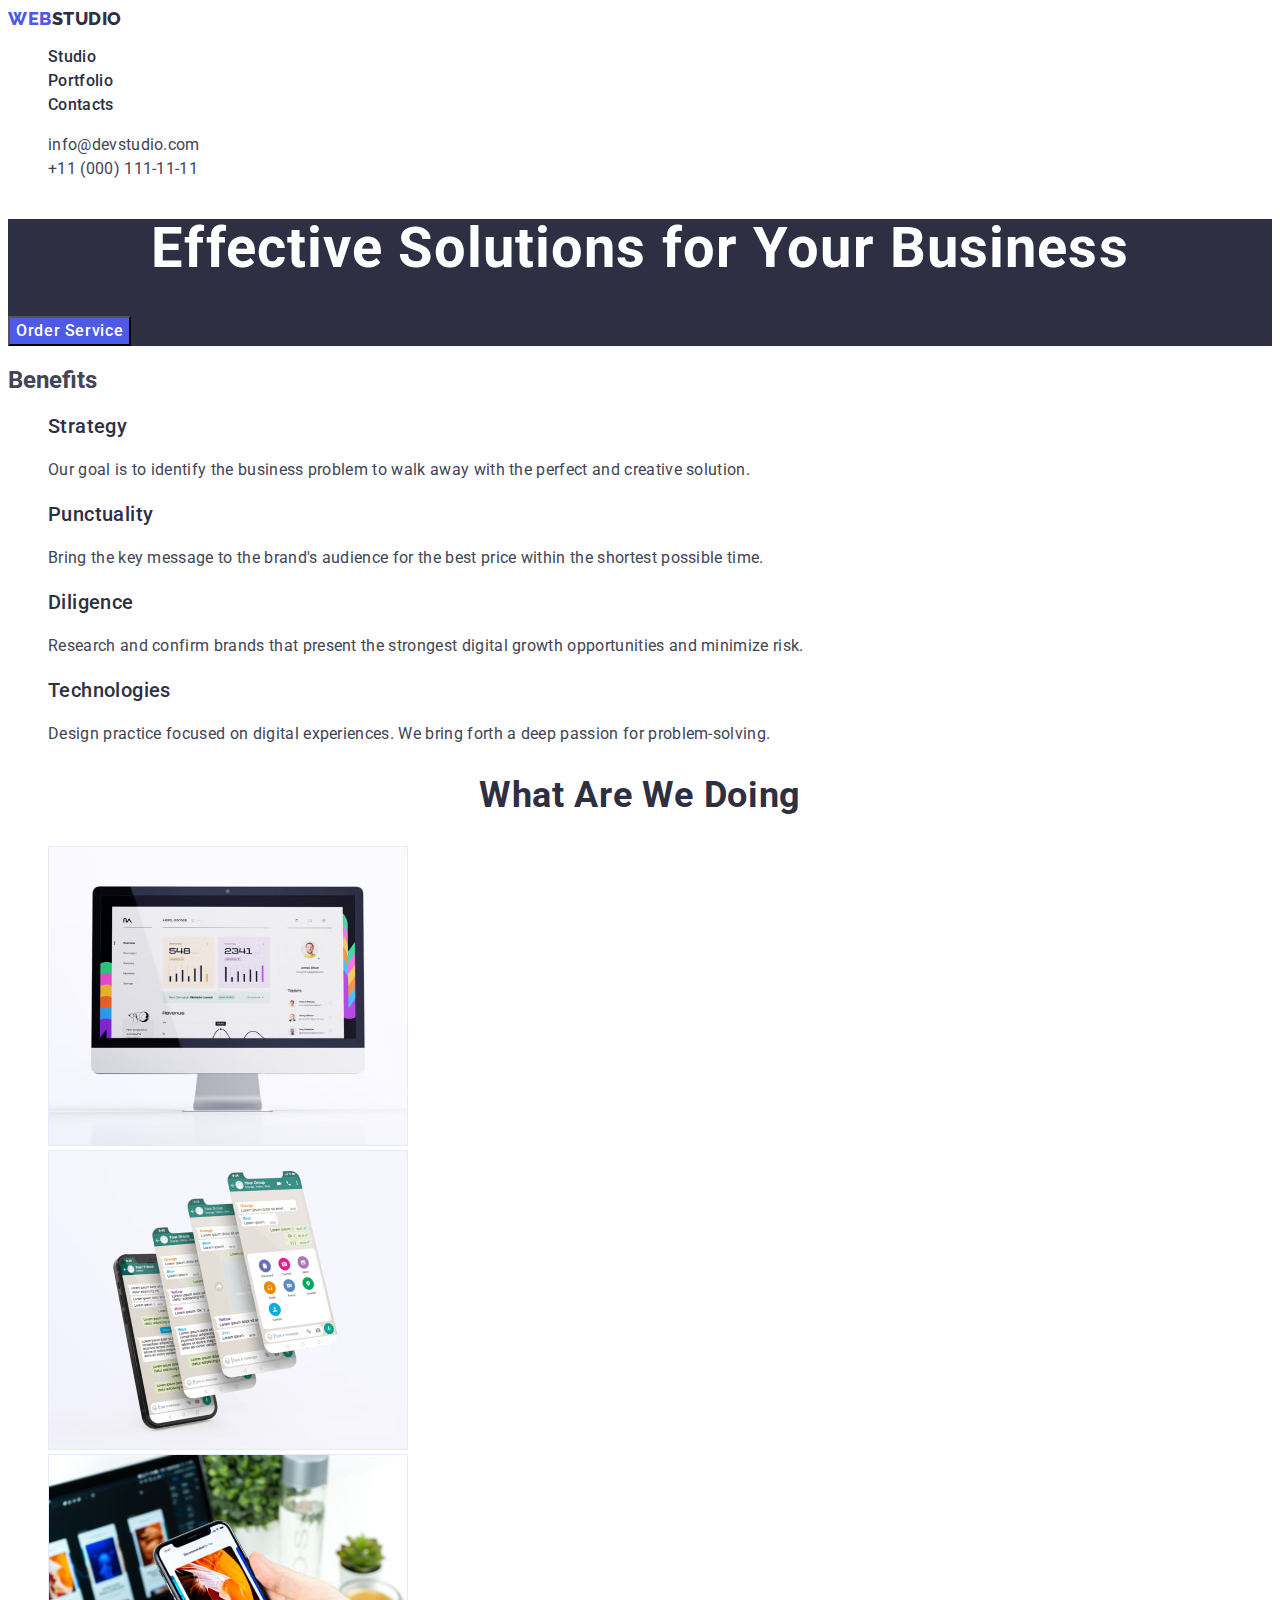
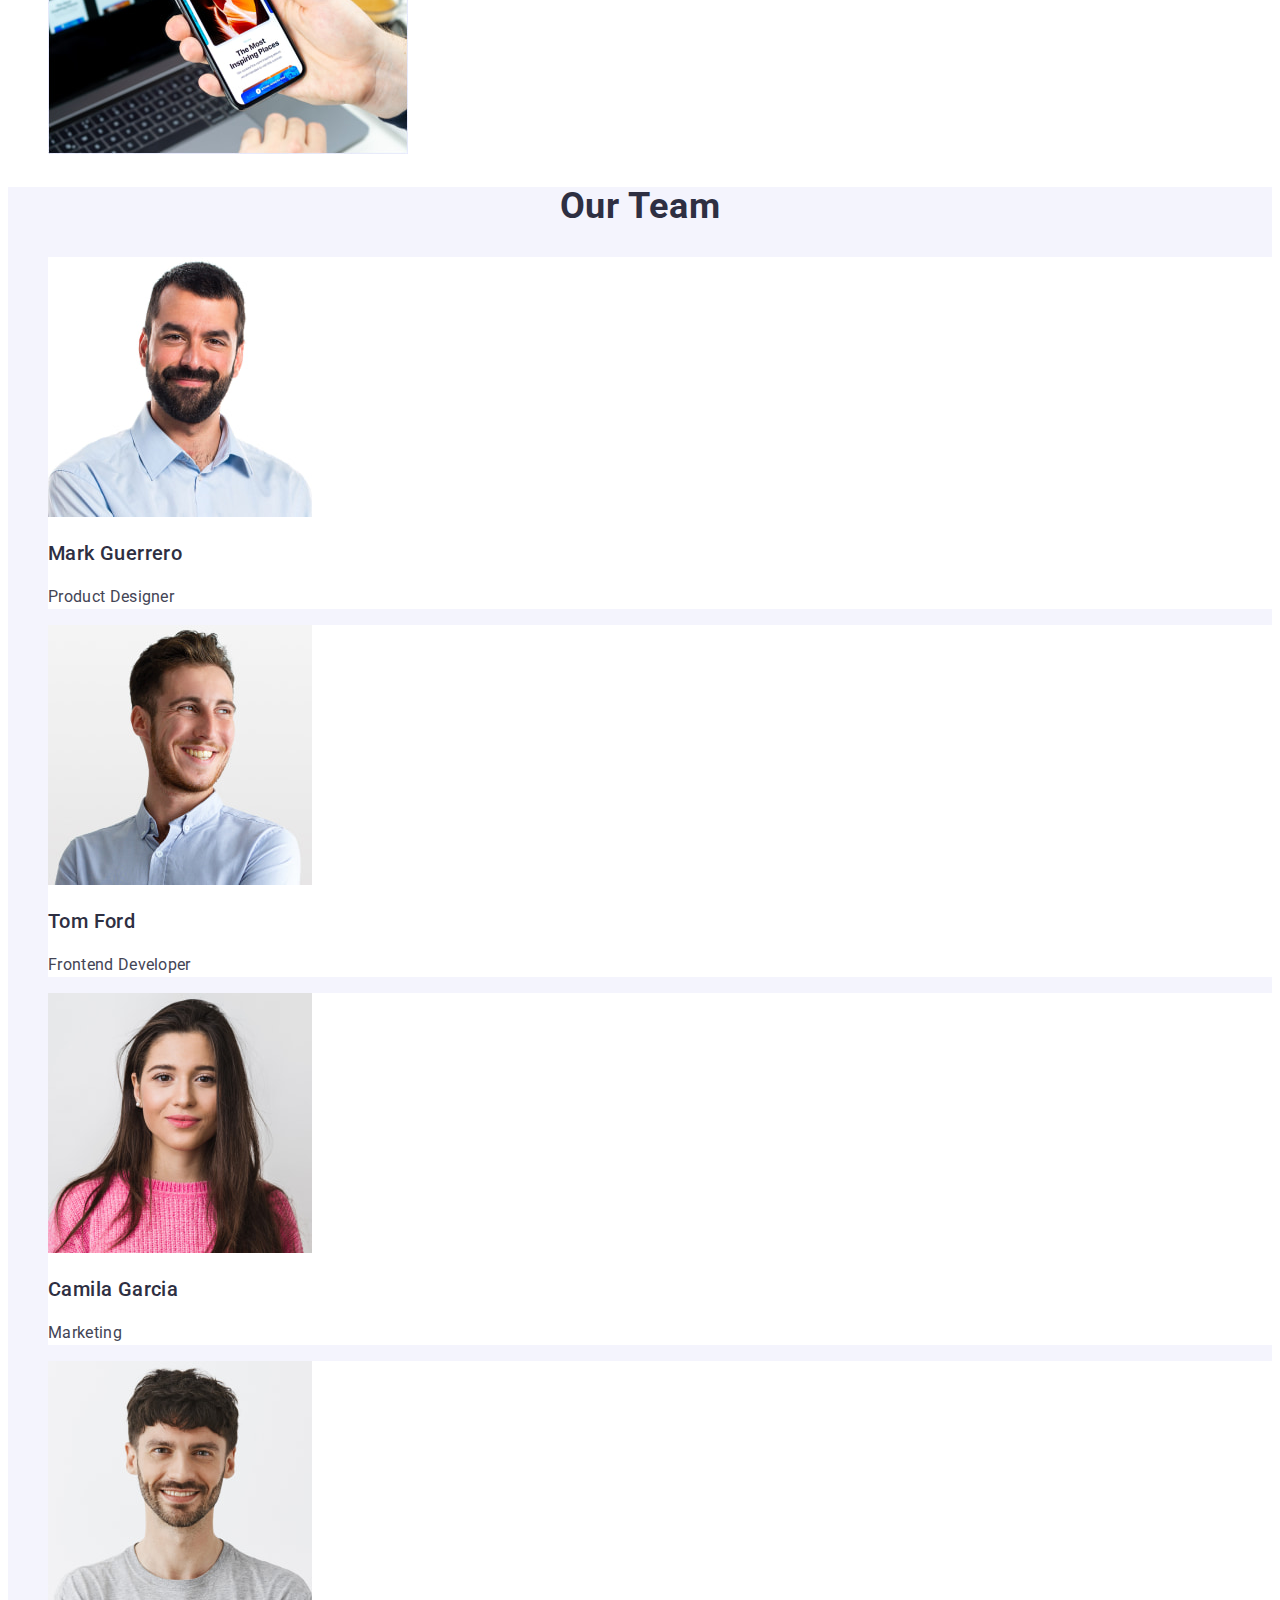
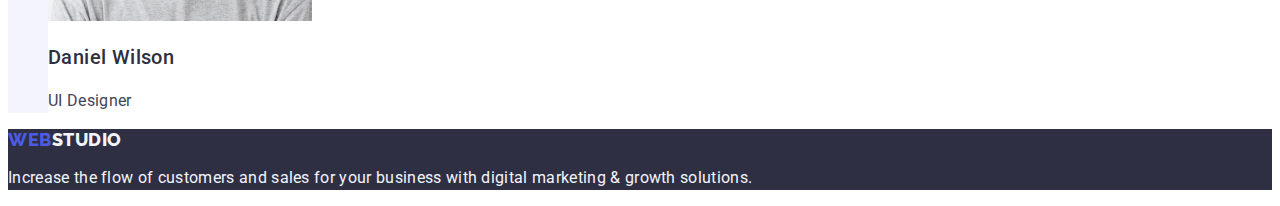
==== index.html @ 28e4c21c "Initial commit" ====
<!DOCTYPE html>
<html lang="en">
  <head>
    <meta charset="UTF-8" />
    <meta name="viewport" content="width=device-width, initial-scale=1.0" />
    <title>Studio</title>
    <!-- Fonts -->
    <link rel="preconnect" href="https://fonts.googleapis.com" />
    <link rel="preconnect" href="https://fonts.gstatic.com" crossorigin />
    <link
      href="https://fonts.googleapis.com/css2?family=Montserrat:wght@400;700&family=Raleway:wght@800&family=Roboto:wght@400;500;700;900&display=swap"
      rel="stylesheet"
    />
    <!-- Custom styles -->
    <link rel="stylesheet" href="./css/styles.css" />
  </head>
  <body>
    <!-- Header -->
    <header class="header">
      <!-- navigation menu -->
      <nav class="nav">
        <!-- Site logo -->
        <a class="logo link" href="./index.html"
          >Web<span class="span-logo">Studio</span>
        </a>
        <ul class="list">
          <li>
            <a href="./index.html" class="nav-item link">Studio</a>
          </li>
          <li>
            <a href="./portfolio.html" class="nav-item link">Portfolio</a>
          </li>
          <li><a href="" class="nav-item link">Contacts</a></li>
        </ul>
      </nav>
      <!-- phone and e-mail -->
      <address class="address-block">
        <ul class="list">
          <li>
            <a href="mailto:info@devstudio.com" class="address-item link"
              >info@devstudio.com</a
            >
          </li>
          <li>
            <a href="tel:+110001111111" class="address-item link"
              >+11 (000) 111-11-11</a
            >
          </li>
        </ul>
      </address>
    </header>
    <!-- Main content -->
    <main>
      <!-- Hero section -->
      <section class="hero-section">
        <h1 class="hero-title">Effective Solutions for Your Business</h1>
        <button type="button" class="hero-button">Order Service</button>
      </section>
      <!-- Benefits -->
      <section>
        <h2>Benefits</h2>
        <ul class="list">
          <li>
            <h3 class="benefits-item">Strategy</h3>

            <p class="benefits-desc">
              Our goal is to identify the business problem to walk away with the
              perfect and creative solution.
            </p>
          </li>
          <li>
            <h3 class="benefits-item">Punctuality</h3>
            <p class="benefits-desc">
              Bring the key message to the brand's audience for the best price
              within the shortest possible time.
            </p>
          </li>
          <li>
            <h3 class="benefits-item">Diligence</h3>
            <p class="benefits-desc">
              Research and confirm brands that present the strongest digital
              growth opportunities and minimize risk.
            </p>
          </li>
          <li>
            <h3 class="benefits-item">Technologies</h3>
            <p class="benefits-desc">
              Design practice focused on digital experiences. We bring forth a
              deep passion for problem-solving.
            </p>
          </li>
        </ul>
      </section>
      <!-- Workflow -->
      <section>
        <h2 class="workflow-title">What are we doing</h2>
        <ul class="list">
          <li>
            <img
              src="./images/workflow/img-1.jpg"
              alt="McBook"
              width="360"
              height="300"
            />
          </li>
          <li>
            <img
              src="./images/workflow/img-2.jpg"
              alt="Mobile interface"
              width="360"
              height="300"
            />
          </li>
          <li>
            <img
              src="./images/workflow/img-3.jpg"
              alt="Sync between mobile and PC"
              width="360"
              height="300"
            />
          </li>
        </ul>
      </section>
      <!-- Our team -->
      <section class="team-section">
        <h2 class="workflow-title">Our Team</h2>
        <ul class="list">
          <li class="team-item">
            <img
              src="./images/team/img-1.jpg"
              alt="Team member"
              width="264"
              height="260"
            />
            <h3 class="benefits-item">Mark Guerrero</h3>
            <p class="benefits-desc">Product Designer</p>
          </li>
          <li class="team-item">
            <img
              src="./images/team/img-2.jpg"
              alt="Team member"
              width="264"
              height="260"
            />
            <h3 class="benefits-item">Tom Ford</h3>
            <p class="benefits-desc">Frontend Developer</p>
          </li>
          <li class="team-item">
            <img
              src="./images/team/img-3.jpg"
              alt="Team member"
              width="264"
              height="260"
            />
            <h3 class="benefits-item">Camila Garcia</h3>
            <p class="benefits-desc">Marketing</p>
          </li>
          <li class="team-item">
            <img
              src="./images/team/img-4.jpg"
              alt="Team member"
              width="264"
              height="260"
            />
            <h3 class="benefits-item">Daniel Wilson</h3>
            <p class="benefits-desc">UI Designer</p>
          </li>
        </ul>
      </section>
    </main>
    <!-- Footer -->
    <footer class="footer">
      <!-- Site logo -->
      <a class="logo link" href="./index.html"
        >Web<span class="span-logo-footer">Studio</span>
      </a>
      <p class="footer-desc">
        Increase the flow of customers and sales for your business with digital
        marketing & growth solutions.
      </p>
    </footer>
  </body>
</html>
---- css/styles.css ----
:root {
    --bgc: #FFFFFF;
    --text-color: #4d5ae5;
    --dark-color: #2e2f42;
    --dark-blue-item: #434455;
    --color-light: #F4F4FD;
}

/* Base styles */
body {
    font-family: "Roboto", sans-serif;
    color: #434455;
    background-color: var(--bgc);
}



.link {
    text-decoration: none;
}

.list {
    list-style: none;
}

/* Advanced styles */

/* Nav */

.logo {
    font-family: "Raleway", sans-serif;
    font-weight: 800;
    font-size: 18px;
    line-height: 1.17;
    letter-spacing: 0.03em;
    text-transform: uppercase;
    color: var(--text-color);
}

.span-logo {
    color: var(--dark-color);
}

.nav-item {
    font-weight: 500;
    font-size: 16px;
    line-height: 1.5;
    letter-spacing: 0.02em;
    color: var(--dark-color);
}

.nav-item:hover,
.nav-item:focus {
    color: #404bbf;
}

/* Address */
.address-block {
    font-style: normal;
}

.address-item {
    font-size: 16px;
    line-height: 1.5;
    letter-spacing: 0.02em;
    color: var(--dark-blue-item);

}

.address-item:hover,
.address-item:focus {
    color: #404bbf;
}

/* Hero section */
.hero-section {
    background-color: var(--dark-color);
}

.hero-title {
    font-size: 56px;
    line-height: 1.07;
    text-align: center;
    letter-spacing: 0.02em;
    color: #ffffff;
}

.hero-button {
    background-color: #4D5AE5;
    font-family: "Roboto", sans-serif;
    font-weight: 500;
    font-size: 16px;
    line-height: 1.5;
    letter-spacing: 0.04em;
    color: #ffffff;
    cursor: pointer;
}

.hero-button:hover,
.hero-button:focus {
    background-color: #404BBF;
}

/* Benefits section */
.benefits-item {
    font-weight: 500;
    font-size: 20px;
    line-height: 1.2;
    letter-spacing: 0.02em;
    color: var(--dark-color);
}

.benefits-desc {
    font-size: 16px;
    line-height: 1.5;
    letter-spacing: 0.02em;
    color: var(--dark-blue-item);
}

/* Workflow section */
.workflow-title {
    font-size: 36px;
    line-height: 1.11;
    text-align: center;
    letter-spacing: 0.02em;
    text-transform: capitalize;
    color: var(--dark-color);
}

/* Our team section */
.team-section {
    background-color: #F4F4FD;
}

.team-item {
    background-color: #FFFFFF;
}

/* Footer section */
.footer {
    background-color: var(--dark-color);
}

.span-logo-footer {
    color: #f4f4fd
}

.footer-desc {
    line-height: 1.5;
    color: var(--color-light);
    letter-spacing: 0.02em;
}

/* Portfolio Main */
.portfolio-list-item {
    font-family: "Roboto", sans-serif;
    font-weight: 500;
    font-size: 16px;
    line-height: 1.5;
    letter-spacing: 0.04em;
    color: var(--text-color);
    background-color: var(--color-light);
}

.portfolio-list-item:hover,
.portfolio-list-item:focus {
    color: #FFFFFF;
    background-color: #404BBF;
    cursor: pointer
}

.project-name {
    font-weight: 500;
    font-size: 20px;
    line-height: 1.2;
    letter-spacing: 0.02em;
    color: var(--dark-color);
}

.project-type {
    font-size: 16px;
    line-height: 1.5;
    letter-spacing: 0.02em;
    color: var(--dark-blue-item);
}
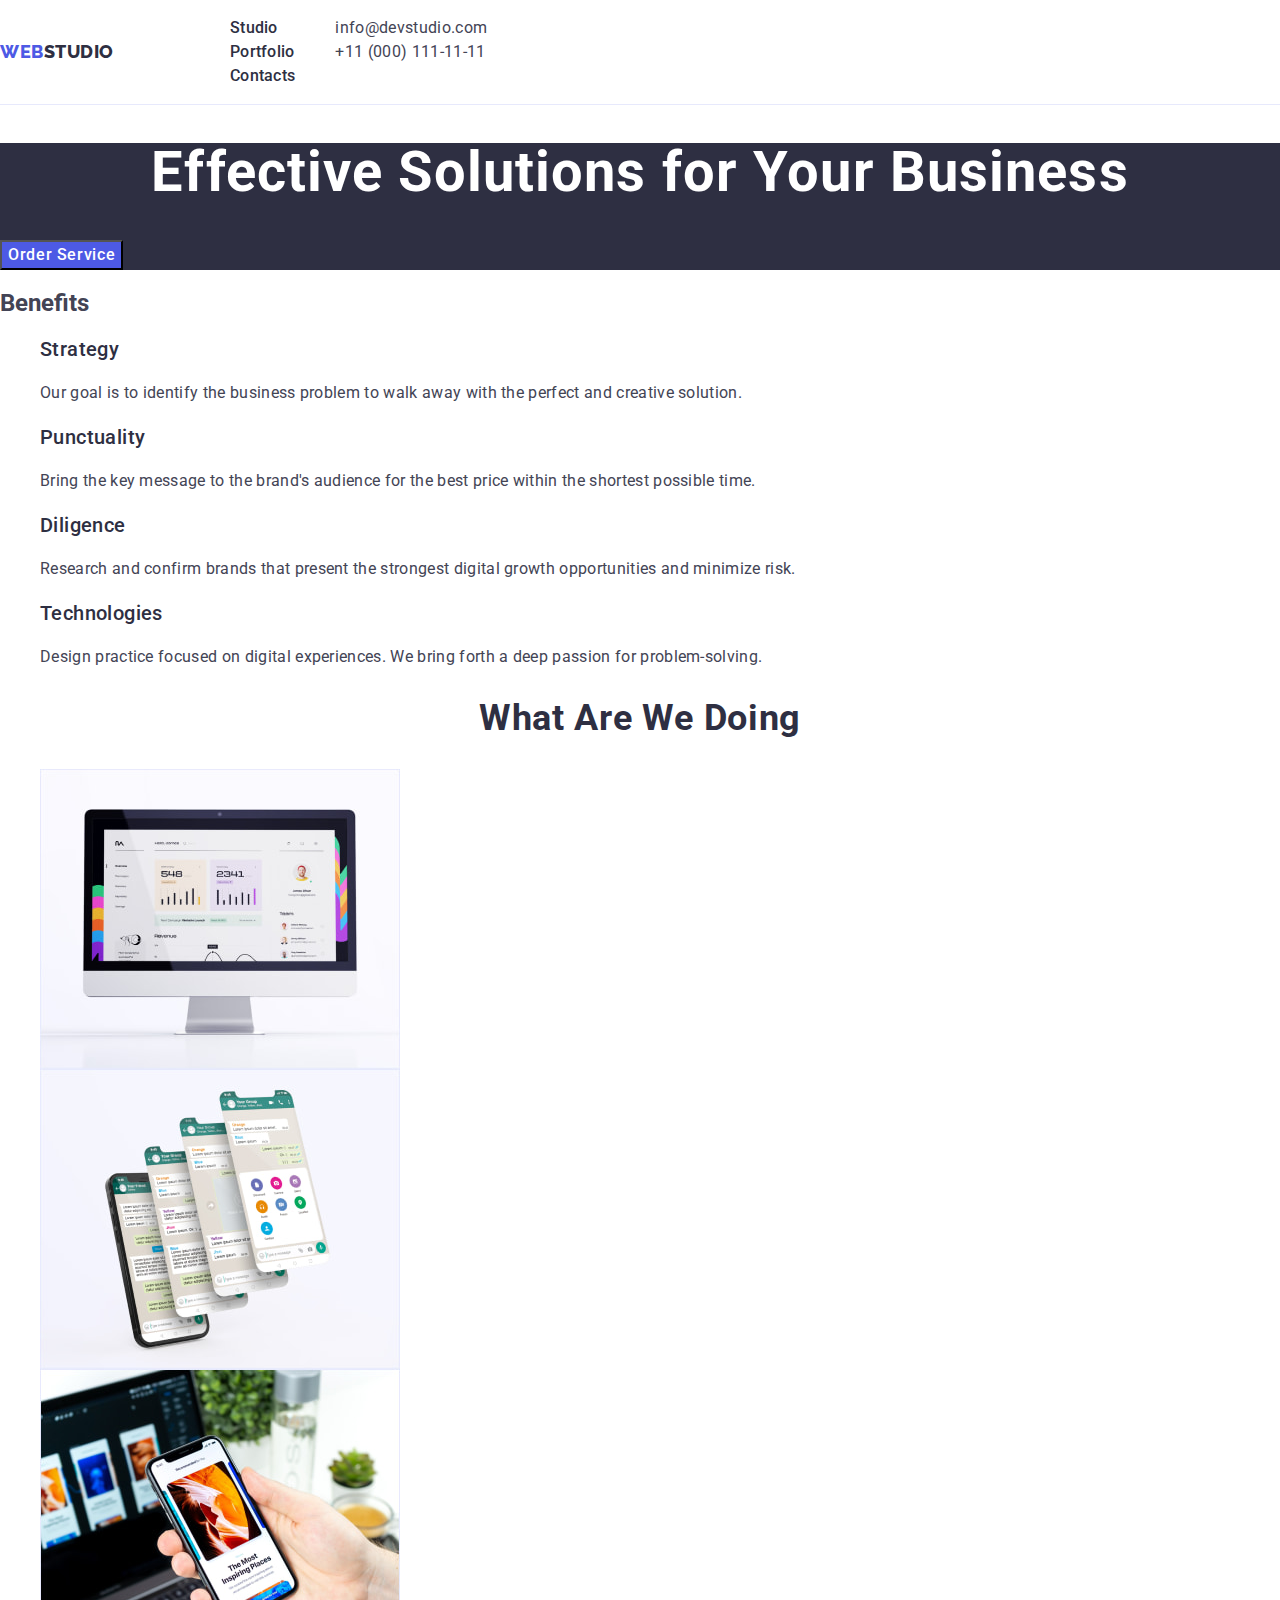
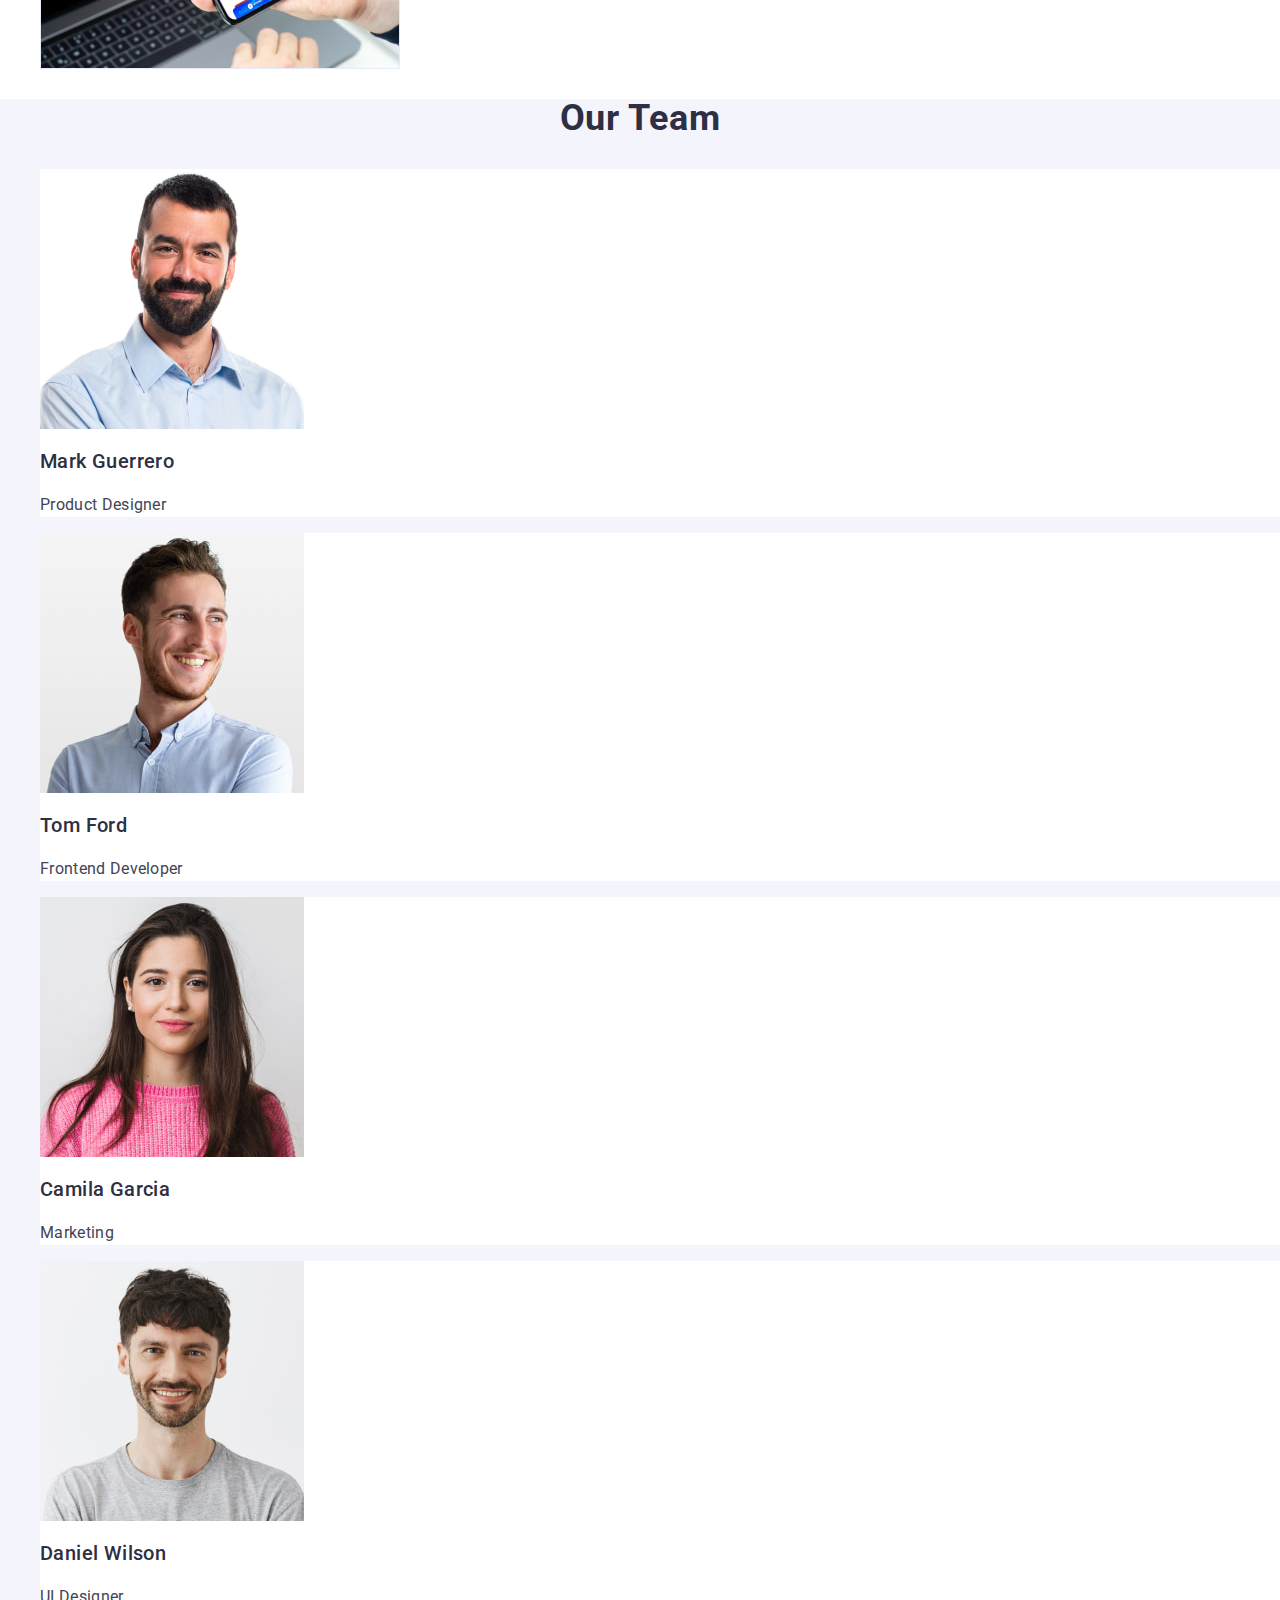
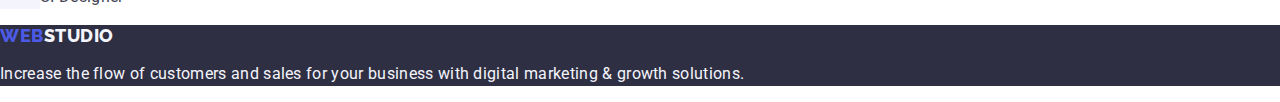
==== commit 0844c6b9: "logo check" ====
--- a/index.html
+++ b/index.html
@@ -12,42 +12,48 @@
       rel="stylesheet"
     />
     <!-- Custom styles -->
+    <link
+      rel="stylesheet"
+      href="https://cdnjs.cloudflare.com/ajax/libs/modern-normalize/2.0.0/modern-normalize.min.css"
+    />
     <link rel="stylesheet" href="./css/styles.css" />
   </head>
   <body>
     <!-- Header -->
     <header class="header">
       <!-- navigation menu -->
-      <nav class="nav">
-        <!-- Site logo -->
-        <a class="logo link" href="./index.html"
-          >Web<span class="span-logo">Studio</span>
-        </a>
-        <ul class="list">
-          <li>
-            <a href="./index.html" class="nav-item link">Studio</a>
-          </li>
-          <li>
-            <a href="./portfolio.html" class="nav-item link">Portfolio</a>
-          </li>
-          <li><a href="" class="nav-item link">Contacts</a></li>
-        </ul>
-      </nav>
-      <!-- phone and e-mail -->
-      <address class="address-block">
-        <ul class="list">
-          <li>
-            <a href="mailto:info@devstudio.com" class="address-item link"
-              >info@devstudio.com</a
-            >
-          </li>
-          <li>
-            <a href="tel:+110001111111" class="address-item link"
-              >+11 (000) 111-11-11</a
-            >
-          </li>
-        </ul>
-      </address>
+      <div class="header-container">
+        <nav class="nav">
+          <!-- Site logo -->
+          <a class="logo link" href="./index.html"
+            >Web<span class="span-logo">Studio</span>
+          </a>
+          <ul class="list">
+            <li>
+              <a href="./index.html" class="nav-item link">Studio</a>
+            </li>
+            <li>
+              <a href="./portfolio.html" class="nav-item link">Portfolio</a>
+            </li>
+            <li><a href="" class="nav-item link">Contacts</a></li>
+          </ul>
+        </nav>
+        <!-- phone and e-mail -->
+        <address class="address-block">
+          <ul class="list">
+            <li>
+              <a href="mailto:info@devstudio.com" class="address-item link"
+                >info@devstudio.com</a
+              >
+            </li>
+            <li>
+              <a href="tel:+110001111111" class="address-item link"
+                >+11 (000) 111-11-11</a
+              >
+            </li>
+          </ul>
+        </address>
+      </div>
     </header>
     <!-- Main content -->
     <main>
--- a/css/styles.css
+++ b/css/styles.css
@@ -13,7 +13,9 @@
     background-color: var(--bgc);
 }
 
-
+img {
+    display: block;
+}
 
 .link {
     text-decoration: none;
@@ -23,11 +25,32 @@
     list-style: none;
 }
 
+.container {
+    max-width: 1158px;
+    margin: 0 auto;
+    padding: 0 15px;
+}
+
+/* Header */
+.header {
+    border-bottom: 1px solid #e7e9fc;
+}
+
+.header-container {
+    display: flex;
+}
+
 /* Advanced styles */
 
 /* Nav */
 
+.nav {
+    display: flex;
+    align-items: center;
+}
+
 .logo {
+    margin-right: 76px;
     font-family: "Raleway", sans-serif;
     font-weight: 800;
     font-size: 18px;
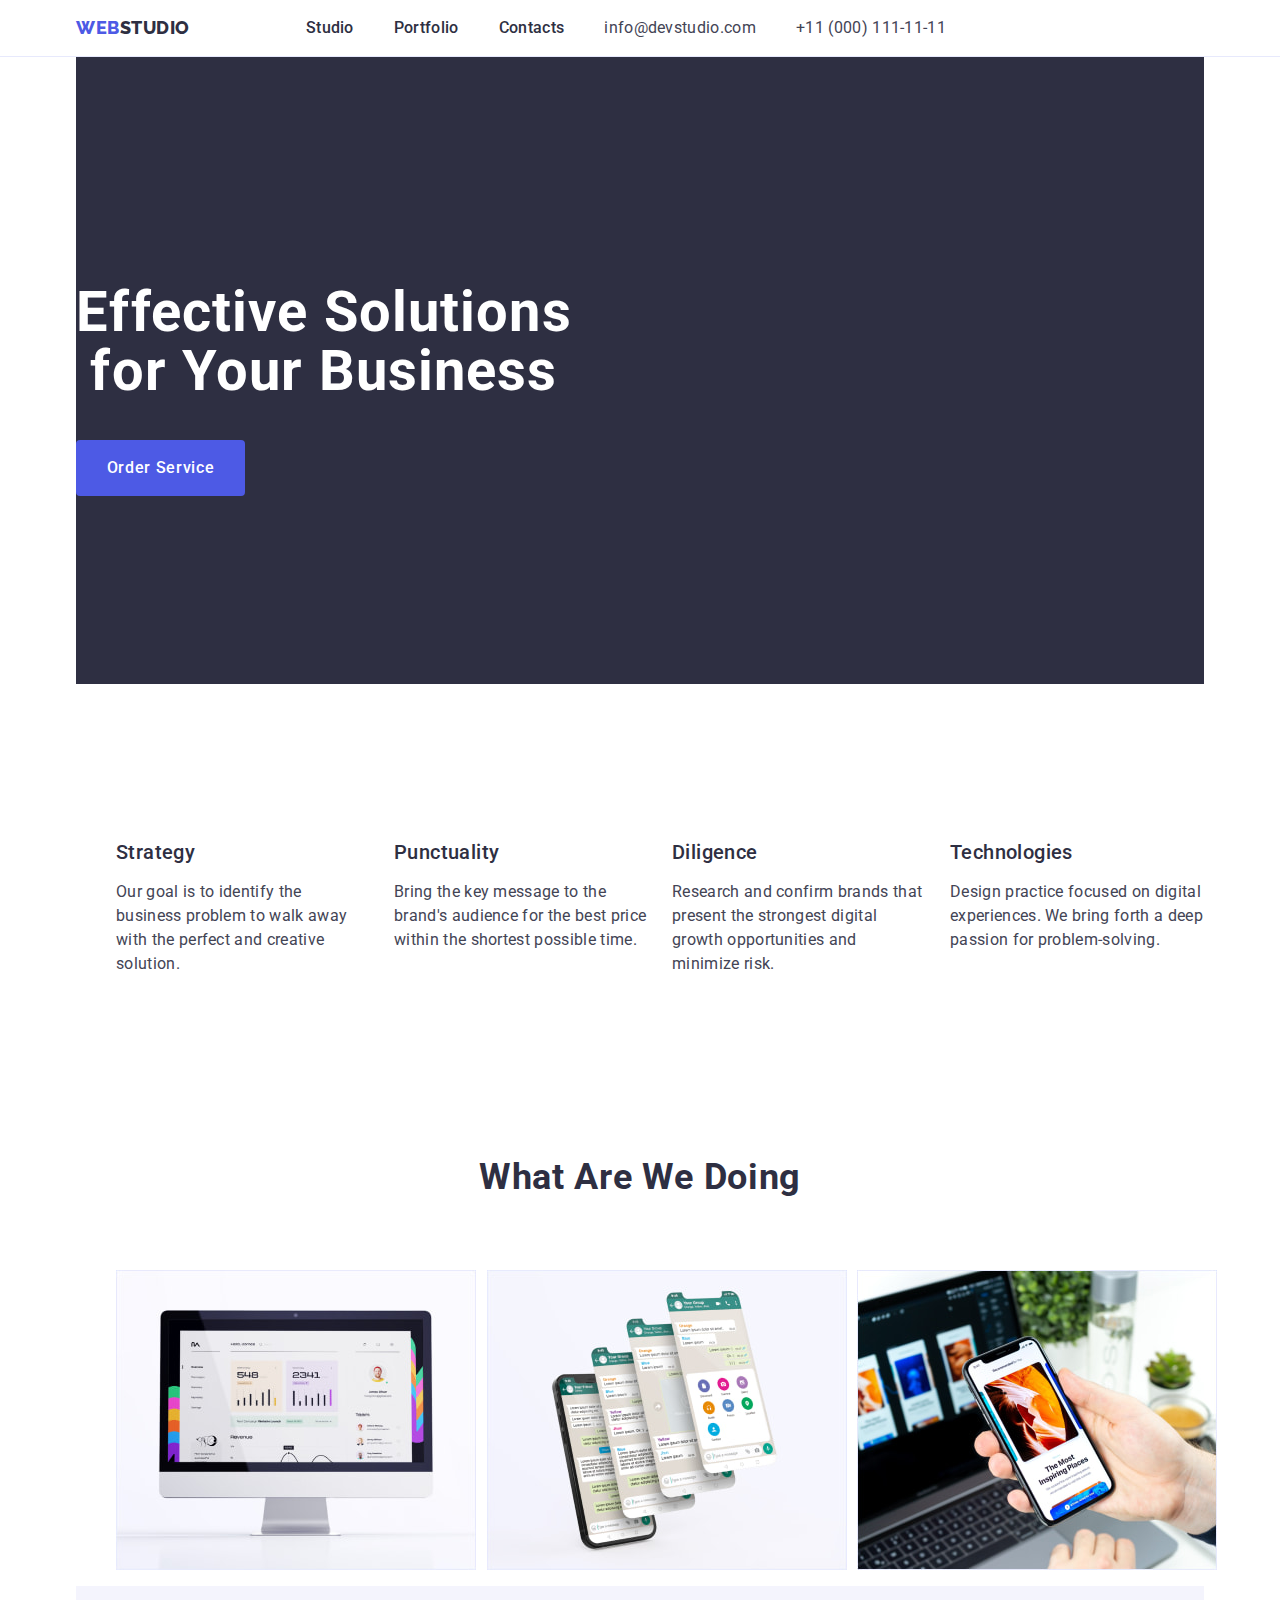
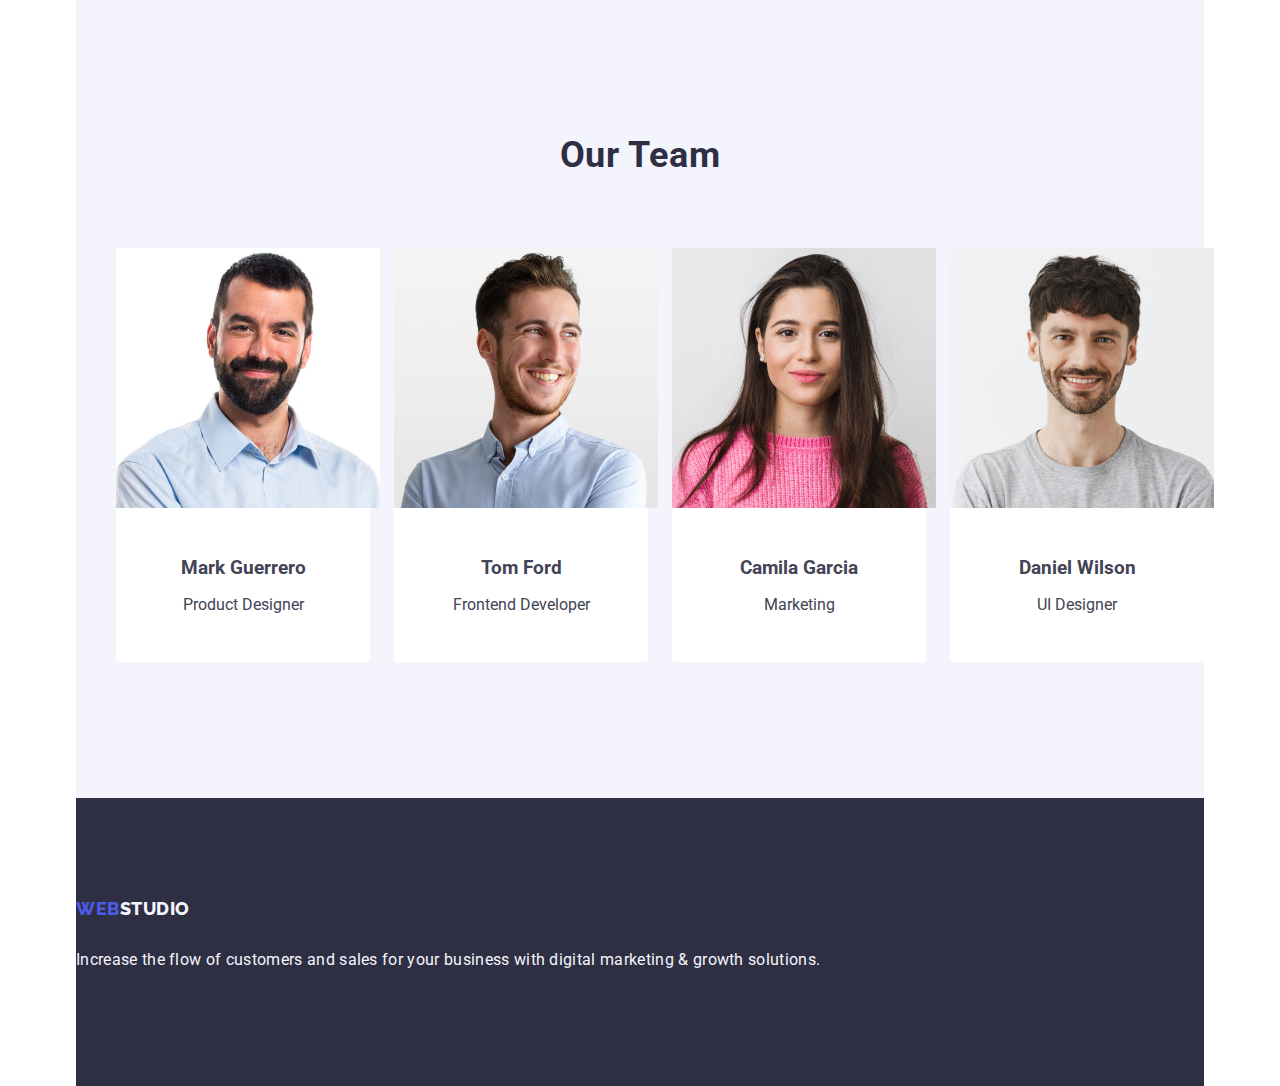
==== commit 8d60b607: "studio done" ====
--- a/index.html
+++ b/index.html
@@ -22,13 +22,13 @@
     <!-- Header -->
     <header class="header">
       <!-- navigation menu -->
-      <div class="header-container">
+      <div class="header-container container">
         <nav class="nav">
           <!-- Site logo -->
           <a class="logo link" href="./index.html"
             >Web<span class="span-logo">Studio</span>
           </a>
-          <ul class="list">
+          <ul class="list list-header">
             <li>
               <a href="./index.html" class="nav-item link">Studio</a>
             </li>
@@ -40,7 +40,7 @@
         </nav>
         <!-- phone and e-mail -->
         <address class="address-block">
-          <ul class="list">
+          <ul class="address-list list">
             <li>
               <a href="mailto:info@devstudio.com" class="address-item link"
                 >info@devstudio.com</a
@@ -58,132 +58,149 @@
     <!-- Main content -->
     <main>
       <!-- Hero section -->
-      <section class="hero-section">
-        <h1 class="hero-title">Effective Solutions for Your Business</h1>
-        <button type="button" class="hero-button">Order Service</button>
-      </section>
+      <div class="container">
+        <section class="hero-section">
+          <h1 class="hero-title">Effective Solutions for Your Business</h1>
+          <button type="button" class="hero-button">Order Service</button>
+        </section>
+      </div>
       <!-- Benefits -->
-      <section>
-        <h2>Benefits</h2>
-        <ul class="list">
-          <li>
-            <h3 class="benefits-item">Strategy</h3>
-
-            <p class="benefits-desc">
-              Our goal is to identify the business problem to walk away with the
-              perfect and creative solution.
-            </p>
-          </li>
-          <li>
-            <h3 class="benefits-item">Punctuality</h3>
-            <p class="benefits-desc">
-              Bring the key message to the brand's audience for the best price
-              within the shortest possible time.
-            </p>
-          </li>
-          <li>
-            <h3 class="benefits-item">Diligence</h3>
-            <p class="benefits-desc">
-              Research and confirm brands that present the strongest digital
-              growth opportunities and minimize risk.
-            </p>
-          </li>
-          <li>
-            <h3 class="benefits-item">Technologies</h3>
-            <p class="benefits-desc">
-              Design practice focused on digital experiences. We bring forth a
-              deep passion for problem-solving.
-            </p>
-          </li>
-        </ul>
-      </section>
+      <div class="container">
+        <section class="benefits-section">
+          <h2 class="visually-hidden">Benefits</h2>
+          <ul class="benefits-list list">
+            <li class="benefits-list-item">
+              <h3 class="benefits-title-item">Strategy</h3>
+              <p class="benefits-desc">
+                Our goal is to identify the business problem to walk away with
+                the perfect and creative solution.
+              </p>
+            </li>
+            <li class="benefits-list-item">
+              <h3 class="benefits-title-item">Punctuality</h3>
+              <p class="benefits-desc">
+                Bring the key message to the brand's audience for the best price
+                within the shortest possible time.
+              </p>
+            </li>
+            <li class="benefits-list-item">
+              <h3 class="benefits-title-item">Diligence</h3>
+              <p class="benefits-desc">
+                Research and confirm brands that present the strongest digital
+                growth opportunities and minimize risk.
+              </p>
+            </li>
+            <li class="benefits-list-item">
+              <h3 class="benefits-title-item">Technologies</h3>
+              <p class="benefits-desc">
+                Design practice focused on digital experiences. We bring forth a
+                deep passion for problem-solving.
+              </p>
+            </li>
+          </ul>
+        </section>
+      </div>
       <!-- Workflow -->
-      <section>
-        <h2 class="workflow-title">What are we doing</h2>
-        <ul class="list">
-          <li>
-            <img
-              src="./images/workflow/img-1.jpg"
-              alt="McBook"
-              width="360"
-              height="300"
-            />
-          </li>
-          <li>
-            <img
-              src="./images/workflow/img-2.jpg"
-              alt="Mobile interface"
-              width="360"
-              height="300"
-            />
-          </li>
-          <li>
-            <img
-              src="./images/workflow/img-3.jpg"
-              alt="Sync between mobile and PC"
-              width="360"
-              height="300"
-            />
-          </li>
-        </ul>
-      </section>
+      <div class="container">
+        <section class="workflow-section">
+          <h2 class="workflow-title">What are we doing</h2>
+          <ul class="workflow-list list">
+            <li class="workflow-list-item">
+              <img
+                src="./images/workflow/img-1.jpg"
+                alt="McBook"
+                width="360"
+                height="300"
+              />
+            </li>
+            <li class="workflow-list-item">
+              <img
+                src="./images/workflow/img-2.jpg"
+                alt="Mobile interface"
+                width="360"
+                height="300"
+              />
+            </li>
+            <li class="workflow-list-item">
+              <img
+                src="./images/workflow/img-3.jpg"
+                alt="Sync between mobile and PC"
+                width="360"
+                height="300"
+              />
+            </li>
+          </ul>
+        </section>
+      </div>
       <!-- Our team -->
-      <section class="team-section">
-        <h2 class="workflow-title">Our Team</h2>
-        <ul class="list">
-          <li class="team-item">
-            <img
-              src="./images/team/img-1.jpg"
-              alt="Team member"
-              width="264"
-              height="260"
-            />
-            <h3 class="benefits-item">Mark Guerrero</h3>
-            <p class="benefits-desc">Product Designer</p>
-          </li>
-          <li class="team-item">
-            <img
-              src="./images/team/img-2.jpg"
-              alt="Team member"
-              width="264"
-              height="260"
-            />
-            <h3 class="benefits-item">Tom Ford</h3>
-            <p class="benefits-desc">Frontend Developer</p>
-          </li>
-          <li class="team-item">
-            <img
-              src="./images/team/img-3.jpg"
-              alt="Team member"
-              width="264"
-              height="260"
-            />
-            <h3 class="benefits-item">Camila Garcia</h3>
-            <p class="benefits-desc">Marketing</p>
-          </li>
-          <li class="team-item">
-            <img
-              src="./images/team/img-4.jpg"
-              alt="Team member"
-              width="264"
-              height="260"
-            />
-            <h3 class="benefits-item">Daniel Wilson</h3>
-            <p class="benefits-desc">UI Designer</p>
-          </li>
-        </ul>
-      </section>
+      <div class="container">
+        <section class="team-section">
+          <h2 class="workflow-title">Our Team</h2>
+          <ul class="team-list list">
+            <li class="team-item">
+              <img
+                src="./images/team/img-1.jpg"
+                alt="Team member"
+                width="264"
+                height="260"
+              />
+              <div class="member-info">
+                <h3 class="team-title">Mark Guerrero</h3>
+                <p class="team-desc">Product Designer</p>
+              </div>
+            </li>
+            <li class="team-item">
+              <img
+                src="./images/team/img-2.jpg"
+                alt="Team member"
+                width="264"
+                height="260"
+              />
+              <div class="member-info">
+                <h3 class="team-title">Tom Ford</h3>
+                <p class="team-desc">Frontend Developer</p>
+              </div>
+            </li>
+            <li class="team-item">
+              <img
+                src="./images/team/img-3.jpg"
+                alt="Team member"
+                width="264"
+                height="260"
+              />
+              <div class="member-info">
+                <h3 class="team-title">Camila Garcia</h3>
+                <p class="team-desc">Marketing</p>
+              </div>
+            </li>
+            <li class="team-item">
+              <img
+                src="./images/team/img-4.jpg"
+                alt="Team member"
+                width="264"
+                height="260"
+              />
+              <div class="member-info">
+                <h3 class="team-title">Daniel Wilson</h3>
+                <p class="team-desc">UI Designer</p>
+              </div>
+            </li>
+          </ul>
+        </section>
+      </div>
     </main>
     <!-- Footer -->
-    <footer class="footer">
-      <!-- Site logo -->
-      <a class="logo link" href="./index.html"
-        >Web<span class="span-logo-footer">Studio</span>
-      </a>
-      <p class="footer-desc">
-        Increase the flow of customers and sales for your business with digital
-        marketing & growth solutions.
-      </p>
-    </footer>
+    <div class="container">
+      <footer class="footer">
+        <!-- Site logo -->
+        <a class="logo link block-property" href="./index.html"
+          >Web<span class="span-logo-footer">Studio</span>
+        </a>
+        <p class="footer-desc">
+          Increase the flow of customers and sales for your business with
+          digital marketing & growth solutions.
+        </p>
+      </footer>
+    </div>
   </body>
 </html>
--- a/css/styles.css
+++ b/css/styles.css
@@ -31,6 +31,20 @@
     padding: 0 15px;
 }
 
+.visually-hidden {
+    position: absolute;
+    width: 1px;
+    height: 1px;
+    margin: -1px;
+    border: 0;
+    padding: 0;
+
+    white-space: nowrap;
+    clip-path: inset(100%);
+    clip: rect(0 0 0 0);
+    overflow: hidden;
+}
+
 /* Header */
 .header {
     border-bottom: 1px solid #e7e9fc;
@@ -40,14 +54,17 @@
     display: flex;
 }
 
+.list-header {
+    display: flex;
+    gap: 40px;
+
+}
+
 /* Advanced styles */
 
 /* Nav */
 
-.nav {
-    display: flex;
-    align-items: center;
-}
+
 
 .logo {
     margin-right: 76px;
@@ -64,7 +81,13 @@
     color: var(--dark-color);
 }
 
+.nav {
+    display: flex;
+    align-items: center;
+}
+
 .nav-item {
+    padding: 24px 0;
     font-weight: 500;
     font-size: 16px;
     line-height: 1.5;
@@ -82,6 +105,11 @@
     font-style: normal;
 }
 
+.address-list {
+    display: flex;
+    gap: 40px;
+}
+
 .address-item {
     font-size: 16px;
     line-height: 1.5;
@@ -97,10 +125,12 @@
 
 /* Hero section */
 .hero-section {
+    padding: 188px 0;
     background-color: var(--dark-color);
 }
 
 .hero-title {
+    max-width: 496px;
     font-size: 56px;
     line-height: 1.07;
     text-align: center;
@@ -109,7 +139,12 @@
 }
 
 .hero-button {
-    background-color: #4D5AE5;
+    border-radius: 4px;
+    background-color: var(--text-color);
+    border: none;
+    height: 56px;
+    min-width: 169px;
+    display: block;
     font-family: "Roboto", sans-serif;
     font-weight: 500;
     font-size: 16px;
@@ -125,7 +160,24 @@
 }
 
 /* Benefits section */
-.benefits-item {
+
+.benefits-section {
+    padding: 120px 0;
+}
+
+.benefits-list {
+    display: flex;
+    gap: 24px;
+}
+
+.benefits-list-item {
+    width: calc((100% - 72px) / 4);
+}
+
+
+.benefits-title-item {
+
+    margin-bottom: 8px;
     font-weight: 500;
     font-size: 20px;
     line-height: 1.2;
@@ -141,7 +193,13 @@
 }
 
 /* Workflow section */
+
+.workflow-section {
+    padding-bottom: 120px 0;
+}
+
 .workflow-title {
+    margin-bottom: 72px;
     font-size: 36px;
     line-height: 1.11;
     text-align: center;
@@ -150,18 +208,55 @@
     color: var(--dark-color);
 }
 
+.workflow-list-item {
+    width: calc((100% - 48px) / 3);
+}
+
+.workflow-list {
+    display: flex;
+    gap: 24px;
+}
+
 /* Our team section */
 .team-section {
+    padding: 120px 0;
     background-color: #F4F4FD;
 }
 
+.team-list {
+    display: flex;
+    gap: 24px;
+}
+
 .team-item {
+    border-radius: 0px 0px 4px 4px;
+    width: calc((100% - 72px) / 4);
     background-color: #FFFFFF;
+}
+
+.team-title {
+    text-align: center;
+    margin-bottom: 8px;
+}
+
+.team-desc {
+    text-align: center;
+
+}
+
+.member-info {
+    padding: 32px 0;
 }
 
 /* Footer section */
 .footer {
+    padding: 100px 0;
     background-color: var(--dark-color);
+}
+
+.block-property {
+    display: inline-block;
+    margin-bottom: 16px;
 }
 
 .span-logo-footer {
@@ -169,7 +264,7 @@
 }
 
 .footer-desc {
-    line-height: 1.5;
+    max-width: 264px line-height: 1.5;
     color: var(--color-light);
     letter-spacing: 0.02em;
 }
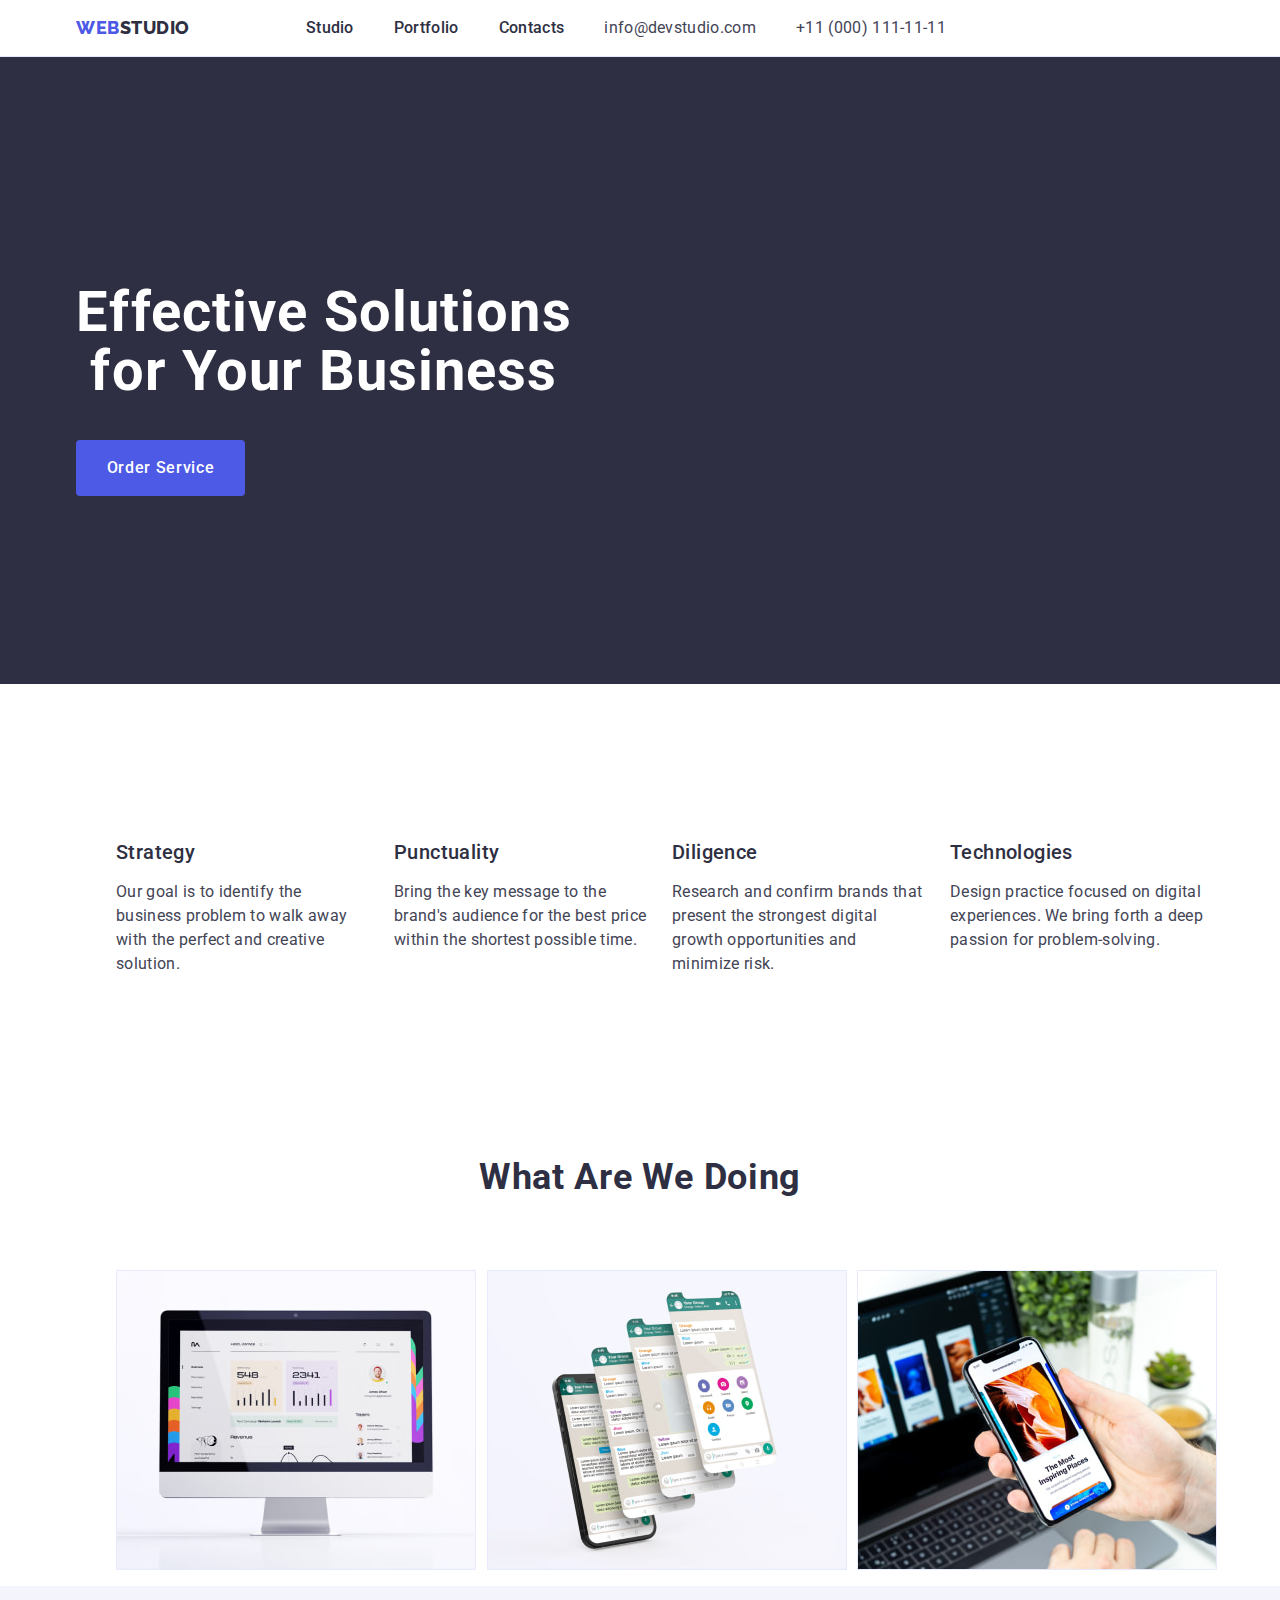
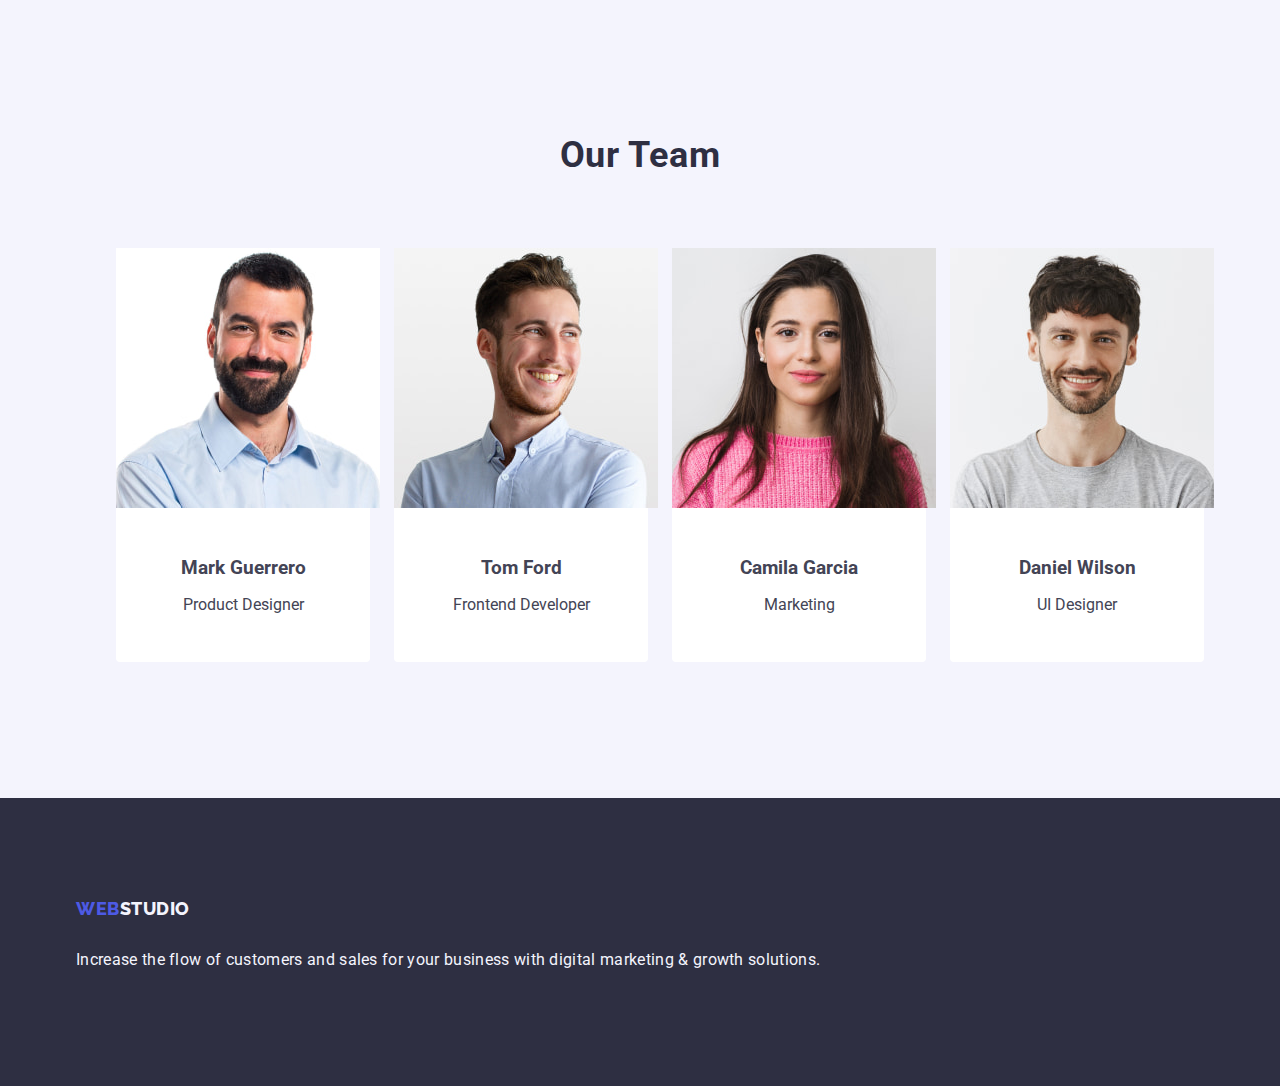
==== commit cc9aec05: "fix2" ====
--- a/index.html
+++ b/index.html
@@ -58,15 +58,16 @@
     <!-- Main content -->
     <main>
       <!-- Hero section -->
-      <div class="container">
-        <section class="hero-section">
+      <section class="first-section">
+        <div class="container">
           <h1 class="hero-title">Effective Solutions for Your Business</h1>
           <button type="button" class="hero-button">Order Service</button>
-        </section>
-      </div>
+        </div>
+      </section>
+
       <!-- Benefits -->
-      <div class="container">
-        <section class="benefits-section">
+      <section class="benefits-section">
+        <div class="container">
           <h2 class="visually-hidden">Benefits</h2>
           <ul class="benefits-list list">
             <li class="benefits-list-item">
@@ -98,11 +99,13 @@
               </p>
             </li>
           </ul>
-        </section>
-      </div>
+        </div>
+      </section>
+
       <!-- Workflow -->
-      <div class="container">
-        <section class="workflow-section">
+
+      <section class="workflow-section">
+        <div class="container">
           <h2 class="workflow-title">What are we doing</h2>
           <ul class="workflow-list list">
             <li class="workflow-list-item">
@@ -130,11 +133,13 @@
               />
             </li>
           </ul>
-        </section>
-      </div>
+        </div>
+      </section>
+
       <!-- Our team -->
-      <div class="container">
-        <section class="team-section">
+
+      <section class="team-section">
+        <div class="container">
           <h2 class="workflow-title">Our Team</h2>
           <ul class="team-list list">
             <li class="team-item">
@@ -186,13 +191,14 @@
               </div>
             </li>
           </ul>
-        </section>
-      </div>
+        </div>
+      </section>
     </main>
     <!-- Footer -->
-    <div class="container">
-      <footer class="footer">
-        <!-- Site logo -->
+
+    <footer class="footer">
+      <!-- Site logo -->
+      <div class="container">
         <a class="logo link block-property" href="./index.html"
           >Web<span class="span-logo-footer">Studio</span>
         </a>
@@ -200,7 +206,7 @@
           Increase the flow of customers and sales for your business with
           digital marketing & growth solutions.
         </p>
-      </footer>
-    </div>
+      </div>
+    </footer>
   </body>
 </html>
--- a/css/styles.css
+++ b/css/styles.css
@@ -4,6 +4,7 @@
     --dark-color: #2e2f42;
     --dark-blue-item: #434455;
     --color-light: #F4F4FD;
+    --bottom-color: #e7e9fc;
 }
 
 /* Base styles */
@@ -124,7 +125,7 @@
 }
 
 /* Hero section */
-.hero-section {
+.first-section {
     padding: 188px 0;
     background-color: var(--dark-color);
 }
@@ -270,7 +271,23 @@
 }
 
 /* Portfolio Main */
+
+.main-section {
+    padding-top: 96px;
+    padding-bottom: 120px;
+}
+
+.portfolio-list {
+    display: flex;
+    justify-content: center;
+    gap: 24px;
+    margin-bottom: 72px
+}
+
 .portfolio-list-item {
+    border-radius: 4px;
+    padding: 12px 24px;
+    border: 1px solid var(--bottom-color);
     font-family: "Roboto", sans-serif;
     font-weight: 500;
     font-size: 16px;
@@ -282,12 +299,31 @@
 
 .portfolio-list-item:hover,
 .portfolio-list-item:focus {
+    border: 1px solid transparent;
     color: #FFFFFF;
     background-color: #404BBF;
     cursor: pointer
 }
 
+.projects-list {
+    row-gap: 48px;
+    display: flex;
+    flex-wrap: wrap;
+    column-gap: 24px;
+}
+
+.projects-list-item {
+    width: calc((100% - 48px) / 3);
+}
+
+.project-info {
+    padding: 32px 16px;
+    border: 1px solid #e7e9fc;
+    border-top: none;
+}
+
 .project-name {
+    margin-bottom: 8px;
     font-weight: 500;
     font-size: 20px;
     line-height: 1.2;
